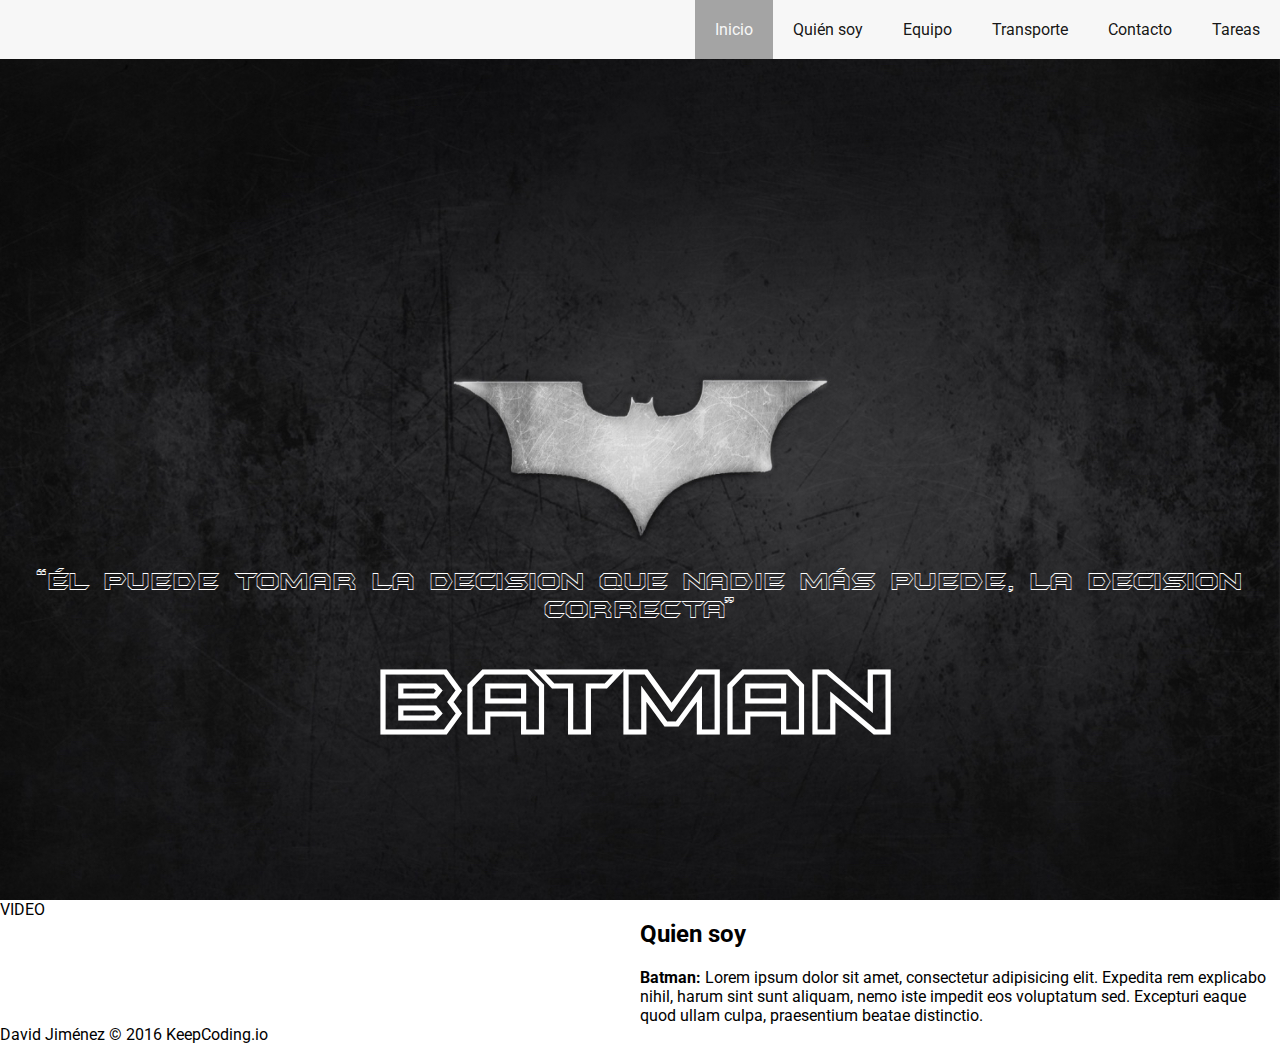
==== index.html @ d3518771 "Termino el posicionamiento de los elementos principales" ====
<!DOCTYPE html>
<html>

<head>
    <title>Batman</title>
    <meta charset="UTF-8">
    <link rel="stylesheet" type="text/css" href="style/style.css">
    <link href="https://fonts.googleapis.com/css?family=Roboto:400,700" rel="stylesheet">
</head>

<body>
    <header class="header">
        <h1 class="title">Batman</h1>
        <!-- <img src="images/batman.jpg" class="title-img"> -->
        <div class="title-img"></div>
        <p class="title-cite">“Él puede tomar la decisión que nadie más puede, la decisión correcta”</p>
    </header>
    <nav class="navbar">
        <ul class="navbar-list">
            <li class="navbar-item active">
                <a href="#" class="navbar-link">Inicio</a>
            </li>
            <li class="navbar-item">
                <a href="#quien-soy" class="navbar-link">Quién soy</a>
            </li>
            <li class="navbar-item">
                <a href="#equipo" class="navbar-link">Equipo</a>
            </li>
            <li class="navbar-item">
                <a href="#transporte" class="navbar-link">Transporte</a>
            </li>
            <li class="navbar-item">
                <a href="contact.html" class="navbar-link">Contacto</a>
            </li>
            <li class="navbar-item">
                <a href="tasks.html" class="navbar-link">Tareas</a>
            </li>
        </ul>
    </nav>
    <main>
        <section id="quien-soy" class="about-me clearfix">
        	<div class="batman-video">
        		VIDEO
        	</div>
        	<div class="batman-info">
				<h2>Quien soy</h2>
				<strong>Batman:</strong>
				<span>Lorem ipsum dolor sit amet, consectetur adipisicing elit. Expedita rem explicabo nihil, harum sint sunt aliquam, nemo iste impedit eos voluptatum sed. Excepturi eaque quod ullam culpa, praesentium beatae distinctio.</span>
        	</div>
        </section>
        <section id="equipo">
            <article></article>
            <article></article>
            <article></article>
        </section>
        <section id="transporte">
            <article></article>
            <article></article>
        </section>
    </main>
    <footer>
        David Jiménez &copy; 2016 KeepCoding.io
    </footer>
</body>

</html>
---- style/style.css ----
body {
	margin: 0px;
	font-family: 'Roboto', sans-serif;
}

@font-face {
	font-family: batman;
	src: url("../fonts/batmfo__.ttf");
}

.navbar {
	width: 100%;
	background-color: #f7f7f7;
	position: fixed;
	top: 0;
}

.navbar > .navbar-list {
	list-style-type: none;
	margin: 0;
	float: right;
	font-size: 0;
}

.navbar > .navbar-list > .navbar-item {
	display: inline-block;
	font-size: 16px;
}

.navbar > .navbar-list > .navbar-item.active > .navbar-link {
	color: #f7f7f7;
	background-color: #a4a4a4;  
}

.navbar > .navbar-list > .navbar-item > .navbar-link {
	display: inline-block;
	text-decoration: none;
	padding: 20px;
	color: rgba(0, 0, 0, 0.92);  
}

.navbar > .navbar-list > .navbar-item > .navbar-link:hover {
	color: #f7f7f7;
	background-color: #a4a4a4;  
}

.header > .title {
    position: absolute;
    top: 65%;
    width: 100%;
    color: white;
    font-family: batman;
    text-align: center;
    font-size: 100px;

}

.header > .title-img {
    width: 100%;
    background-image: url("../images/batman.jpg");
    height: 100vh;
    background-size: 100% 100%;
    background-repeat: no-repeat;
    background-position: center center;
}

.header > .title-cite {    
    position: absolute;
    top: 60%;
    color: white;
    width: 100%;
    text-align: center;
    font-family: batman;
    font-size: 28px;
}

.about-me > .batman-video {
	max-width: 50%;
	float: left;
}

.about-me > .batman-info {
	max-width: 50%;
	float: right;	
}

.clearfix:after {
    content: " ";  Older browser do not support empty content 
    visibility: hidden;
    display: block;
    height: 0;
    clear: both;
}
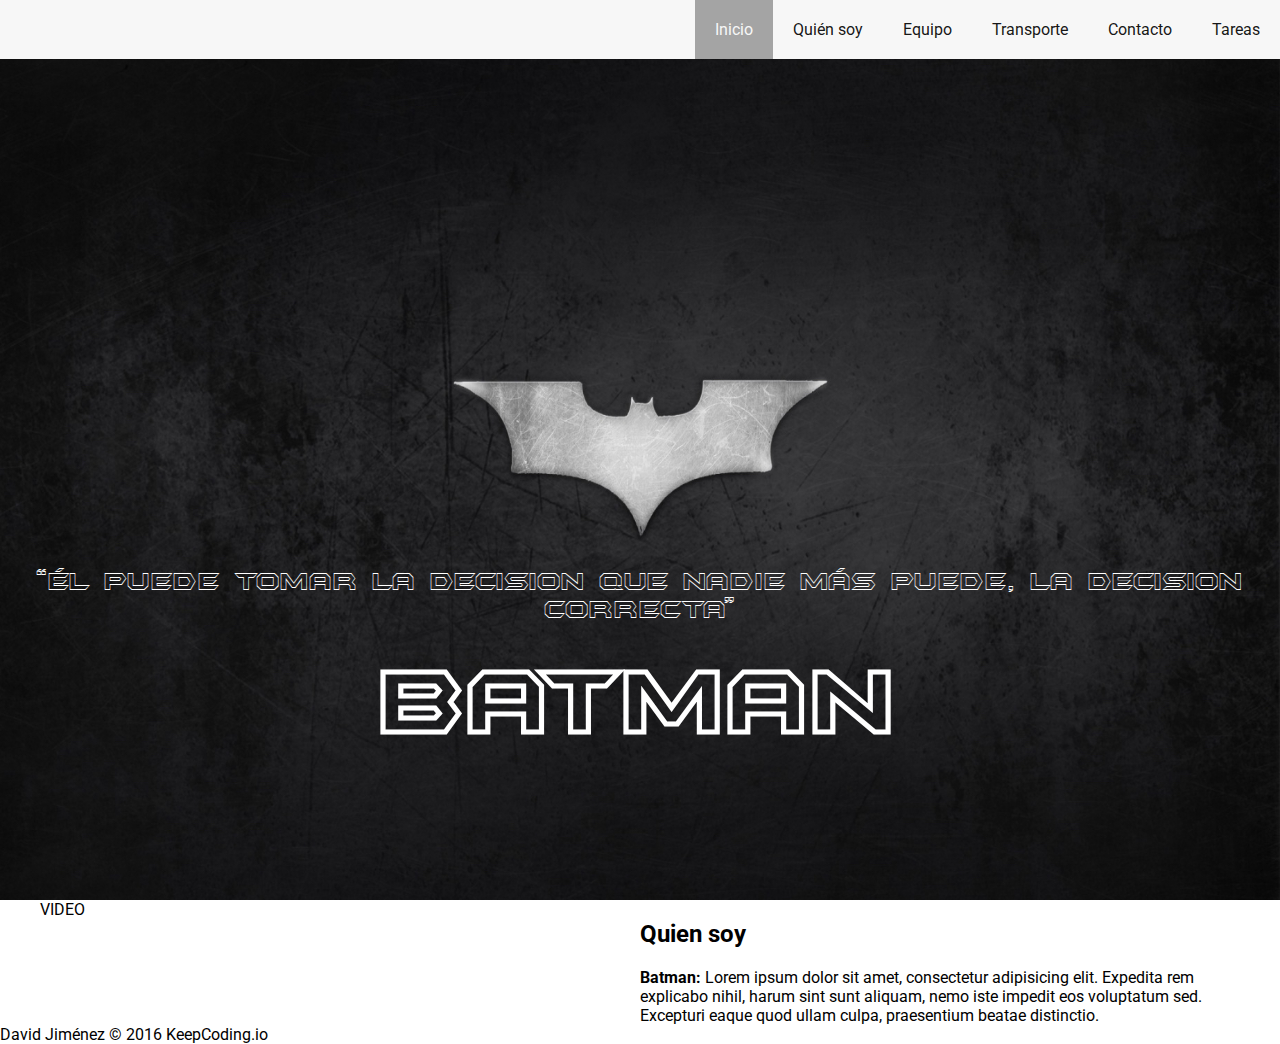
==== commit 444561a8: "clas" ====
--- a/index.html
+++ b/index.html
@@ -5,6 +5,7 @@
     <title>Batman</title>
     <meta charset="UTF-8">
     <link rel="stylesheet" type="text/css" href="style/style.css">
+    <link rel="stylesheet" type="text/css" href="style/grid.css">
     <link href="https://fonts.googleapis.com/css?family=Roboto:400,700" rel="stylesheet">
 </head>
 
@@ -37,7 +38,7 @@
             </li>
         </ul>
     </nav>
-    <main>
+    <main class="container">
         <section id="quien-soy" class="about-me clearfix">
         	<div class="batman-video">
         		VIDEO
--- a/style/grid.css
+++ b/style/grid.css
@@ -0,0 +1,85 @@
+.container {
+	width: 100%;
+	max-width: 1200px;
+	margin: 0 auto;	
+}
+
+/* Grid de 12 columnas (100/12) */
+.row:before, 
+.row:after {
+	content: "";
+	display: table;
+	clear: both;
+}
+
+.col-1 {
+	width: 8.33%;
+	float: left;
+	display: inline-block;
+}
+
+.col-2 {
+	width: 16.67%;
+	float: left;
+	display: inline-block;
+}
+
+.col-3 {
+	width: 25%;
+	float: left;
+	display: inline-block;
+}
+
+.col-4 {
+	width: 33.33%;
+	float: left;
+	display: inline-block;
+}
+
+.col-5 {
+	width: 41.67%;
+	float: left;
+	display: inline-block;
+}
+
+.col-6 {
+	width: 50%;
+	float: left;
+	display: inline-block;
+}
+
+.col-7 {
+	width: 58.33%;
+	float: left;
+	display: inline-block;
+}
+
+.col-8 {
+	width: 66.67%;
+	float: left;
+	display: inline-block;
+}
+
+.col-9 {
+	width: 75%;
+	float: left;
+	display: inline-block;
+}
+
+.col-10 {
+	width: 83.33%;
+	float: left;
+	display: inline-block;
+}
+
+.col-11 {
+	width: 91.67%;
+	float: left;
+	display: inline-block;
+}
+
+.col-12 {
+	width: 100%;
+	float: left;
+	display: inline-block;
+}
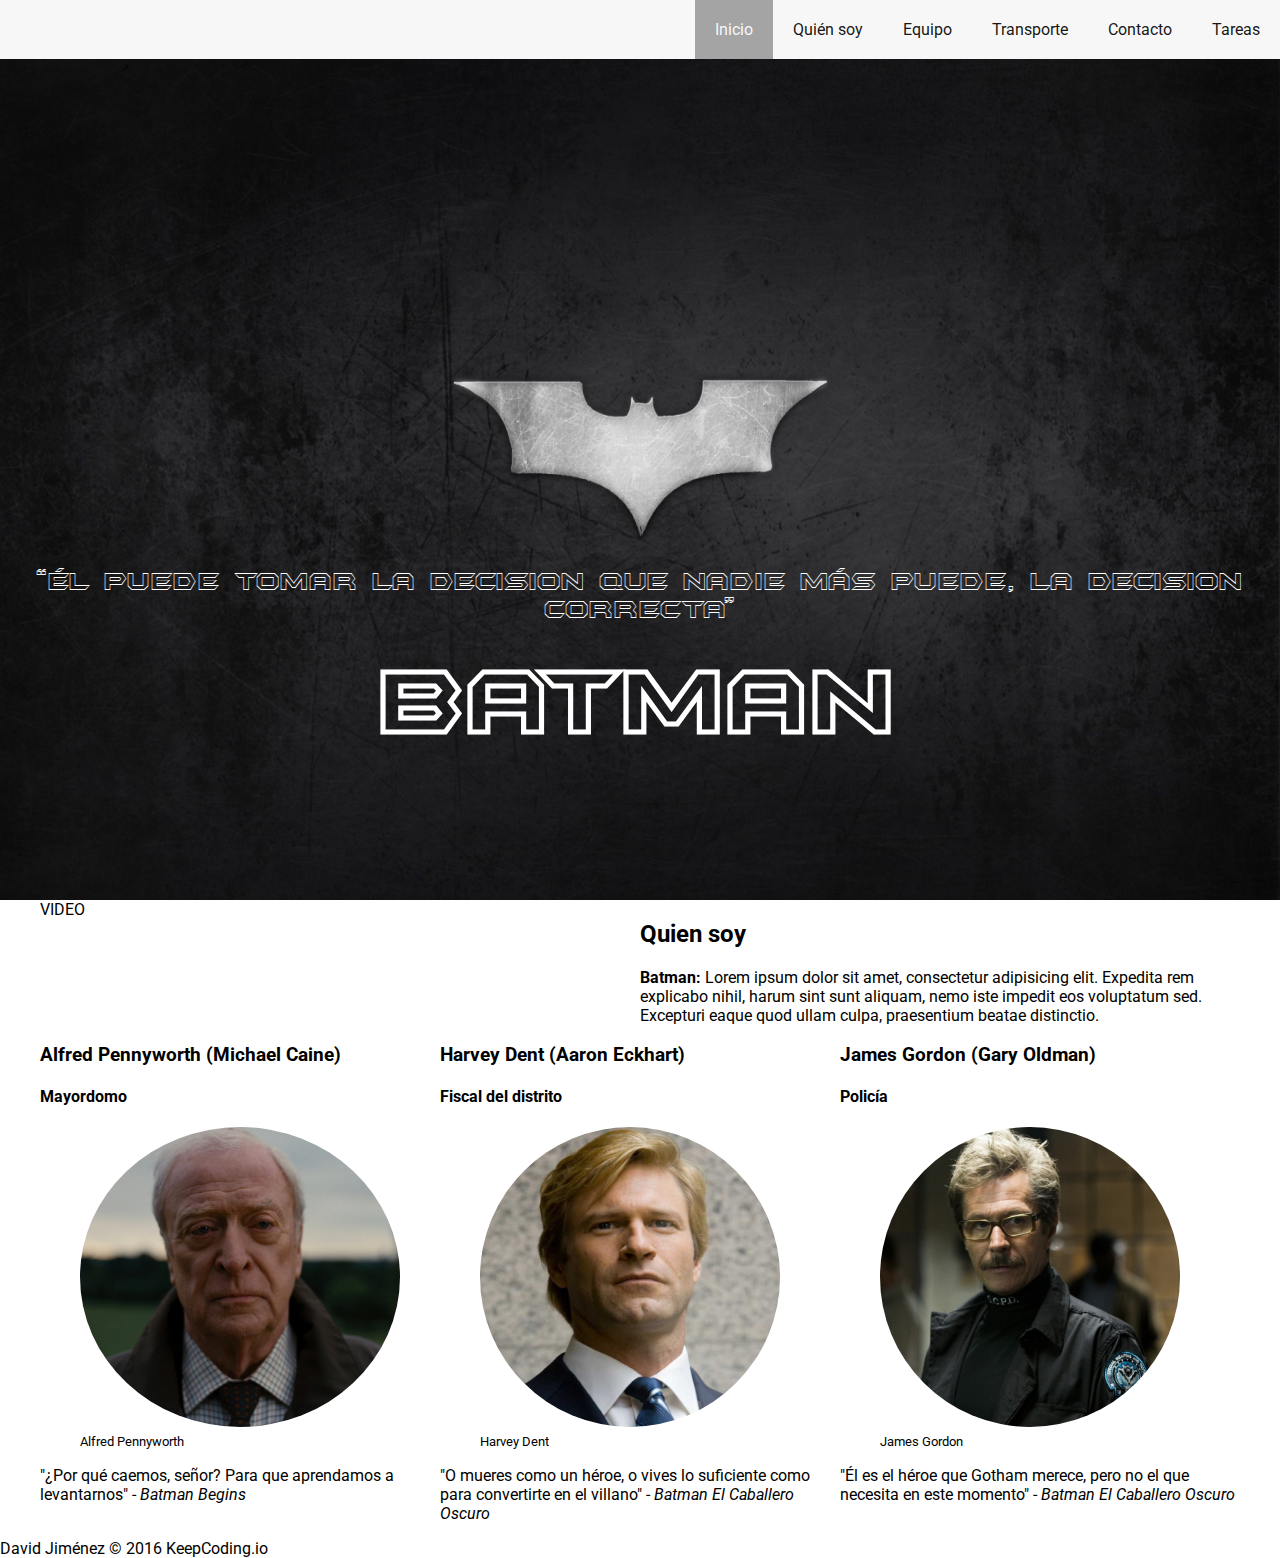
==== commit 5ee691c0: "Añado la seccion team" ====
--- a/index.html
+++ b/index.html
@@ -40,19 +40,80 @@
     </nav>
     <main class="container">
         <section id="quien-soy" class="about-me clearfix">
-        	<div class="batman-video">
-        		VIDEO
-        	</div>
-        	<div class="batman-info">
-				<h2>Quien soy</h2>
-				<strong>Batman:</strong>
-				<span>Lorem ipsum dolor sit amet, consectetur adipisicing elit. Expedita rem explicabo nihil, harum sint sunt aliquam, nemo iste impedit eos voluptatum sed. Excepturi eaque quod ullam culpa, praesentium beatae distinctio.</span>
-        	</div>
+            <div class="batman-video">
+                VIDEO
+            </div>
+            <div class="batman-info">
+                <h2>Quien soy</h2>
+                <strong>Batman:</strong>
+                <span>Lorem ipsum dolor sit amet, consectetur adipisicing elit. Expedita rem explicabo nihil, harum sint sunt aliquam, nemo iste impedit eos voluptatum sed. Excepturi eaque quod ullam culpa, praesentium beatae distinctio.</span>
+            </div>
         </section>
-        <section id="equipo">
-            <article></article>
-            <article></article>
-            <article></article>
+        <section id="equipo" class="team">
+            <div class="row">
+                <div class="col-4">
+                    <article>
+                        <header>
+                            <h3>Alfred Pennyworth
+                                    (<span class="real-name">Michael Caine</span>)
+                                </h3>
+                            <h4 class="position">Mayordomo</h4>
+                        </header>
+                        <figure class="team-member-photo">
+                            <img src="images/alfred.jpg" alt="Foto de Alfred">
+                            <figcaption class="photo-name">
+                                <small>Alfred Pennyworth</small>
+                            </figcaption>
+                        </figure>
+                        <p class="bio">
+                            "¿Por qué caemos, señor? Para que aprendamos a levantarnos" -
+                            <cite>Batman Begins</cite>
+                        </p>
+                    </article>
+                </div>
+                <div class="col-4">
+                    <article>
+                        <header>
+                            <h3>
+                                    Harvey Dent
+                                    (<span class="real-name">Aaron Eckhart</span>)
+                                </h3>
+                            <h4 class="position">Fiscal del distrito</h4>
+                        </header>
+                        <figure class="team-member-photo">
+                            <img src="images/harvey.jpg" alt="Foto de Harvey">
+                            <figcaption class="photo-name">
+                                <small>Harvey Dent</small>
+                            </figcaption>
+                        </figure>
+                        <p class="bio">
+                            "O mueres como un héroe, o vives lo suficiente como para convertirte en el villano" -
+                            <cite>Batman El Caballero Oscuro</cite>
+                        </p>
+                    </article>
+                </div>
+                <div class="col-4">
+                    <article>
+                        <header>
+                            <h3>
+                                    James Gordon
+                                    (<span class="real-name">Gary Oldman</span>)
+                                </h3>
+                            <h4 class="position">Policía</h4>
+                        </header>
+                        <figure class="team-member-photo">
+                            <img src="images/gordon.jpg" alt="Foto de Alfred">
+                            <figcaption class="photo-name">
+                                <small>James Gordon</small>
+                            </figcaption>
+                        </figure>
+                        <p class="bio">
+                            "Él es el héroe que Gotham merece, pero no el que necesita en este momento" -
+                            <cite>Batman El Caballero Oscuro</cite>
+                        </p>
+                    </article>
+                </div>
+            </div>
         </section>
         <section id="transporte">
             <article></article>
--- a/style/style.css
+++ b/style/style.css
@@ -84,6 +84,13 @@
 	float: right;	
 }
 
+
+.team-member-photo img {
+    height: 300px;
+    max-width: 100%;
+    border-radius: 50%;
+}
+
 .clearfix:after {
     content: " ";  Older browser do not support empty content 
     visibility: hidden;
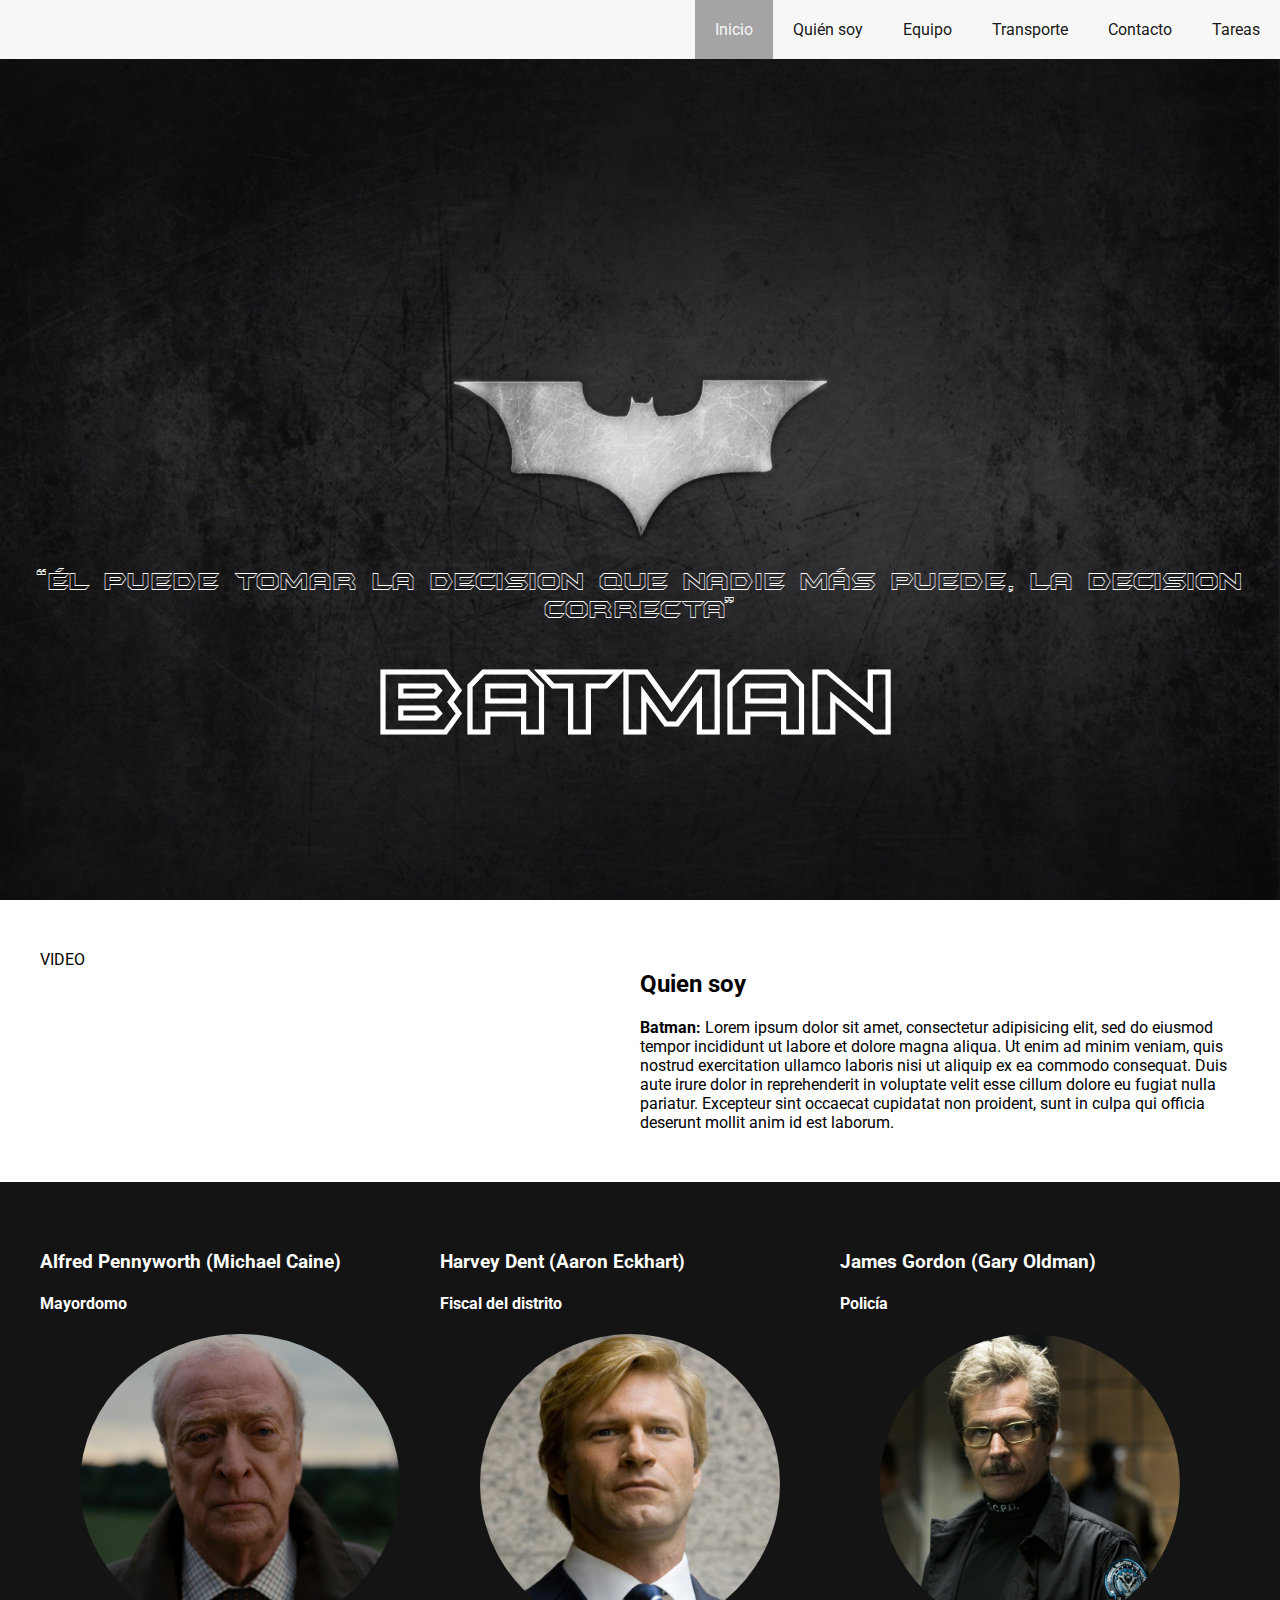
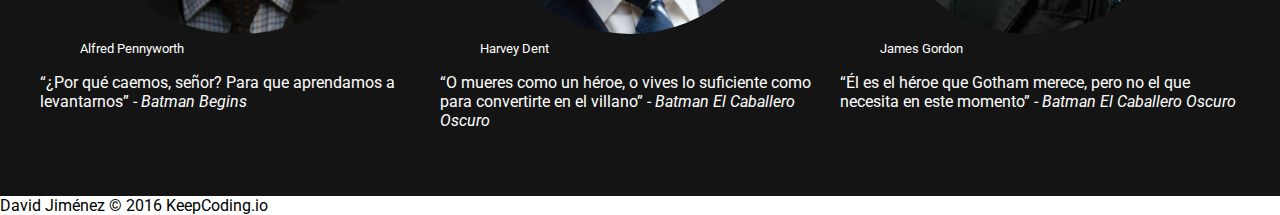
==== commit 8e9c2313: "Termino la sesion 1 del día 2" ====
--- a/index.html
+++ b/index.html
@@ -39,24 +39,29 @@
         </ul>
     </nav>
     <main class="container">
-        <section id="quien-soy" class="about-me clearfix">
+        <section id="quien-soy" class="about-me clearfix section-content">
             <div class="batman-video">
                 VIDEO
             </div>
             <div class="batman-info">
                 <h2>Quien soy</h2>
                 <strong>Batman:</strong>
-                <span>Lorem ipsum dolor sit amet, consectetur adipisicing elit. Expedita rem explicabo nihil, harum sint sunt aliquam, nemo iste impedit eos voluptatum sed. Excepturi eaque quod ullam culpa, praesentium beatae distinctio.</span>
+                <span>Lorem ipsum dolor sit amet, consectetur adipisicing elit, sed do eiusmod
+					tempor incididunt ut labore et dolore magna aliqua. Ut enim ad minim veniam,
+					quis nostrud exercitation ullamco laboris nisi ut aliquip ex ea commodo
+					consequat. Duis aute irure dolor in reprehenderit in voluptate velit esse
+					cillum dolore eu fugiat nulla pariatur. Excepteur sint occaecat cupidatat non
+					proident, sunt in culpa qui officia deserunt mollit anim id est laborum.</span>
             </div>
         </section>
-        <section id="equipo" class="team">
-            <div class="row">
+        <section id="equipo" class="team section-content-reverse">
+            <div class="row section-content container">
                 <div class="col-4">
                     <article>
                         <header>
                             <h3>Alfred Pennyworth
-                                    (<span class="real-name">Michael Caine</span>)
-                                </h3>
+									(<span class="real-name">Michael Caine</span>)
+								</h3>
                             <h4 class="position">Mayordomo</h4>
                         </header>
                         <figure class="team-member-photo">
@@ -66,7 +71,7 @@
                             </figcaption>
                         </figure>
                         <p class="bio">
-                            "¿Por qué caemos, señor? Para que aprendamos a levantarnos" -
+                            “¿Por qué caemos, señor? Para que aprendamos a levantarnos” -
                             <cite>Batman Begins</cite>
                         </p>
                     </article>
@@ -75,9 +80,9 @@
                     <article>
                         <header>
                             <h3>
-                                    Harvey Dent
-                                    (<span class="real-name">Aaron Eckhart</span>)
-                                </h3>
+									Harvey Dent
+									(<span class="real-name">Aaron Eckhart</span>)
+								</h3>
                             <h4 class="position">Fiscal del distrito</h4>
                         </header>
                         <figure class="team-member-photo">
@@ -87,7 +92,7 @@
                             </figcaption>
                         </figure>
                         <p class="bio">
-                            "O mueres como un héroe, o vives lo suficiente como para convertirte en el villano" -
+                            “O mueres como un héroe, o vives lo suficiente como para convertirte en el villano” -
                             <cite>Batman El Caballero Oscuro</cite>
                         </p>
                     </article>
@@ -96,9 +101,9 @@
                     <article>
                         <header>
                             <h3>
-                                    James Gordon
-                                    (<span class="real-name">Gary Oldman</span>)
-                                </h3>
+									James Gordon
+									(<span class="real-name">Gary Oldman</span>)
+								</h3>
                             <h4 class="position">Policía</h4>
                         </header>
                         <figure class="team-member-photo">
@@ -108,7 +113,7 @@
                             </figcaption>
                         </figure>
                         <p class="bio">
-                            "Él es el héroe que Gotham merece, pero no el que necesita en este momento" -
+                            “Él es el héroe que Gotham merece, pero no el que necesita en este momento” -
                             <cite>Batman El Caballero Oscuro</cite>
                         </p>
                     </article>
@@ -116,8 +121,10 @@
             </div>
         </section>
         <section id="transporte">
-            <article></article>
-            <article></article>
+            <article>
+            </article>
+            <article>
+            </article>
         </section>
     </main>
     <footer>
--- a/style/style.css
+++ b/style/style.css
@@ -1,3 +1,9 @@
+* {
+	box-sizing: border-box;
+	-webkit-box-sizing: border-box;
+	-moz-box-sizing: border-box;
+}
+
 body {
 	margin: 0px;
 	font-family: 'Roboto', sans-serif;
@@ -84,11 +90,22 @@
 	float: right;	
 }
 
-
 .team-member-photo img {
     height: 300px;
     max-width: 100%;
     border-radius: 50%;
+}
+
+.section-content {
+	padding-top: 50px;
+	padding-bottom: 50px;
+}
+
+.section-content-reverse {
+	background-color: rgba(0, 0, 0, 0.92);
+	color: white;
+	margin-left: calc(-50vw + 50%);
+	margin-right: calc(-50vw + 50%);
 }
 
 .clearfix:after {
--- a/style/grid.css
+++ b/style/grid.css
@@ -4,6 +4,7 @@
 	margin: 0 auto;	
 }
 
+/*  Es conveniente separar css de estilo de css de layout */
 /* Grid de 12 columnas (100/12) */
 .row:before, 
 .row:after {
@@ -13,73 +14,73 @@
 }
 
 .col-1 {
-	width: 8.33%;
+	width: calc(100% / 12);
 	float: left;
 	display: inline-block;
 }
 
 .col-2 {
-	width: 16.67%;
+	width: calc(calc(100% / 12) * 2);
 	float: left;
 	display: inline-block;
 }
 
 .col-3 {
-	width: 25%;
+	width: calc(calc(100% / 12) * 3);
 	float: left;
 	display: inline-block;
 }
 
 .col-4 {
-	width: 33.33%;
+	width: calc(calc(100% / 12) * 4);
 	float: left;
 	display: inline-block;
 }
 
 .col-5 {
-	width: 41.67%;
+	width: calc(calc(100% / 12) * 5);
 	float: left;
 	display: inline-block;
 }
 
 .col-6 {
-	width: 50%;
+	width: calc(calc(100% / 12) * 6);
 	float: left;
 	display: inline-block;
 }
 
 .col-7 {
-	width: 58.33%;
+	width: calc(calc(100% / 12) * 7);
 	float: left;
 	display: inline-block;
 }
 
 .col-8 {
-	width: 66.67%;
+	width: calc(calc(100% / 12) * 8);
 	float: left;
 	display: inline-block;
 }
 
 .col-9 {
-	width: 75%;
+	width: calc(calc(100% / 12) * 9);
 	float: left;
 	display: inline-block;
 }
 
 .col-10 {
-	width: 83.33%;
+	width: calc(calc(100% / 12) * 10);
 	float: left;
 	display: inline-block;
 }
 
 .col-11 {
-	width: 91.67%;
+	width: calc(calc(100% / 12) * 11);
 	float: left;
 	display: inline-block;
 }
 
 .col-12 {
-	width: 100%;
+	width: calc(calc(100% / 12) * 12);
 	float: left;
 	display: inline-block;
 }
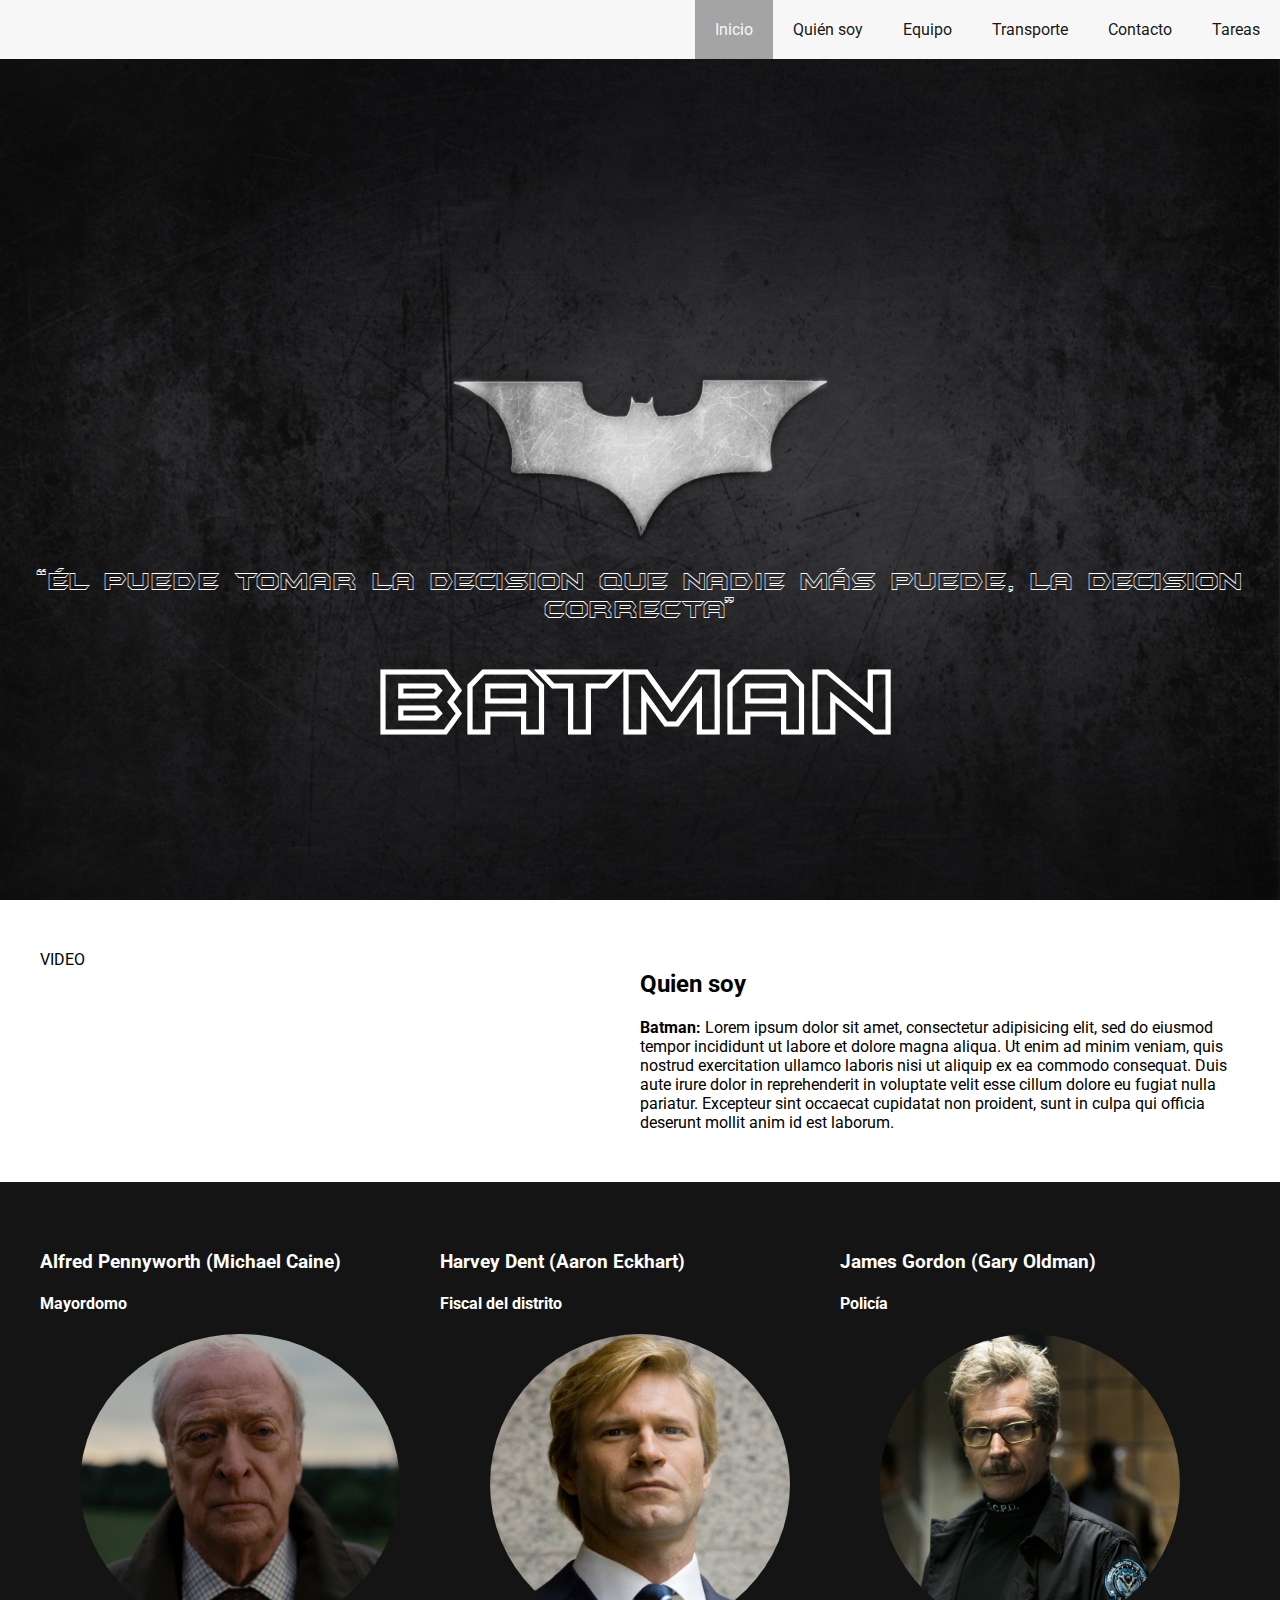
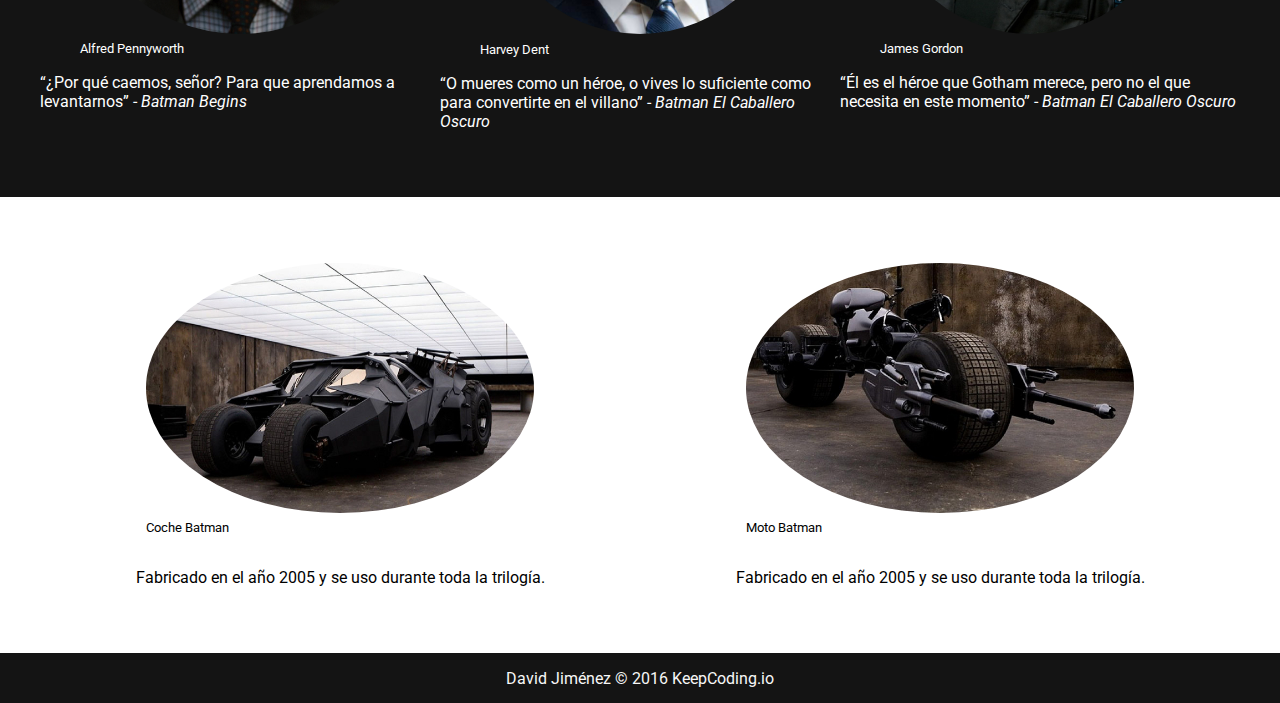
==== commit fe4b2ce5: "Termino animacion de Harvey Dent" ====
--- a/index.html
+++ b/index.html
@@ -47,11 +47,11 @@
                 <h2>Quien soy</h2>
                 <strong>Batman:</strong>
                 <span>Lorem ipsum dolor sit amet, consectetur adipisicing elit, sed do eiusmod
-					tempor incididunt ut labore et dolore magna aliqua. Ut enim ad minim veniam,
-					quis nostrud exercitation ullamco laboris nisi ut aliquip ex ea commodo
-					consequat. Duis aute irure dolor in reprehenderit in voluptate velit esse
-					cillum dolore eu fugiat nulla pariatur. Excepteur sint occaecat cupidatat non
-					proident, sunt in culpa qui officia deserunt mollit anim id est laborum.</span>
+                    tempor incididunt ut labore et dolore magna aliqua. Ut enim ad minim veniam,
+                    quis nostrud exercitation ullamco laboris nisi ut aliquip ex ea commodo
+                    consequat. Duis aute irure dolor in reprehenderit in voluptate velit esse
+                    cillum dolore eu fugiat nulla pariatur. Excepteur sint occaecat cupidatat non
+                    proident, sunt in culpa qui officia deserunt mollit anim id est laborum.</span>
             </div>
         </section>
         <section id="equipo" class="team section-content-reverse">
@@ -60,8 +60,8 @@
                     <article>
                         <header>
                             <h3>Alfred Pennyworth
-									(<span class="real-name">Michael Caine</span>)
-								</h3>
+                                    (<span class="real-name">Michael Caine</span>)
+                                </h3>
                             <h4 class="position">Mayordomo</h4>
                         </header>
                         <figure class="team-member-photo">
@@ -80,13 +80,20 @@
                     <article>
                         <header>
                             <h3>
-									Harvey Dent
-									(<span class="real-name">Aaron Eckhart</span>)
-								</h3>
+                                    Harvey Dent
+                                    (<span class="real-name">Aaron Eckhart</span>)
+                                </h3>
                             <h4 class="position">Fiscal del distrito</h4>
                         </header>
                         <figure class="team-member-photo">
-                            <img src="images/harvey.jpg" alt="Foto de Harvey">
+                            <div class="flip">
+                                <div class="front">
+                                    <img src="images/harvey.jpg" alt="Foto de Harvey">
+                                </div>
+                                <div class="back">
+                                    <img src="images/harvey-two-face.jpg" alt="Foto de Harvey    ">
+                                </div>
+                            </div>
                             <figcaption class="photo-name">
                                 <small>Harvey Dent</small>
                             </figcaption>
@@ -101,9 +108,9 @@
                     <article>
                         <header>
                             <h3>
-									James Gordon
-									(<span class="real-name">Gary Oldman</span>)
-								</h3>
+                                    James Gordon
+                                    (<span class="real-name">Gary Oldman</span>)
+                                </h3>
                             <h4 class="position">Policía</h4>
                         </header>
                         <figure class="team-member-photo">
@@ -120,14 +127,32 @@
                 </div>
             </div>
         </section>
-        <section id="transporte">
-            <article>
-            </article>
-            <article>
-            </article>
+        <section id="transporte" class="transport section-content">
+            <div class="row-flex">
+                <article class="transport-item">
+                    <figure>
+                        <img class="transport-img" src="images/car.jpg" alt="Coche Batman"></img>
+                        <figcaption>
+                            <small>Coche Batman</small>
+                        </figcaption>
+                    </figure>
+                    <p class="transport-info">Fabricado en el año
+                        <time datetime="2005">2005</time> y se uso durante toda la trilogía.</p>
+                </article>
+                <article class="transport-item">
+                    <figure>
+                        <img class="transport-img" src="images/moto.jpg" alt="Moto Batman"></img>
+                        <figcaption>
+                            <small>Moto Batman</small>
+                        </figcaption>
+                    </figure>
+                    <p class="transport-info">Fabricado en el año
+                        <time datetime="2005">2005</time> y se uso durante toda la trilogía.</p>
+                </article>
+            </div>
         </section>
     </main>
-    <footer>
+    <footer class="footer">
         David Jiménez &copy; 2016 KeepCoding.io
     </footer>
 </body>
--- a/style/style.css
+++ b/style/style.css
@@ -42,7 +42,8 @@
 	display: inline-block;
 	text-decoration: none;
 	padding: 20px;
-	color: rgba(0, 0, 0, 0.92);  
+	color: rgba(0, 0, 0, 0.92);
+	transition: all 0.5s;
 }
 
 .navbar > .navbar-list > .navbar-item > .navbar-link:hover {
@@ -68,8 +69,12 @@
     background-size: 100% 100%;
     background-repeat: no-repeat;
     background-position: center center;
+    transition: background-size 1s;
 }
 
+.header > .title-img:hover { 
+	background-size: 115% 115%;
+}
 .header > .title-cite {    
     position: absolute;
     top: 60%;
@@ -108,6 +113,64 @@
 	margin-right: calc(-50vw + 50%);
 }
 
+.row-flex {
+	display: flex;
+	flex-flow: row wrap;
+}
+
+.transport-img {
+	max-width: 100%;
+	height: 250px;
+	border-radius: 50%;
+}
+
+.transport-item {
+	display: flex;
+	flex-direction: column;
+	align-items: center;
+	justify-content: center;
+	flex: 1;
+
+}
+
+.footer {
+	width: 100%;
+	background-color: rgba(0, 0, 0, 0.92);
+	height: 50px;
+	color: #f7f7f7;
+	display: flex;
+	flex-flow: row wrap;
+	align-items: center;
+	justify-content: center;
+}
+
+.flip {
+	height: 305px;
+	position: relative;
+	text-align: center;
+	transform-style: preserve-3d;
+}
+
+.front, .back {
+	position: absolute;
+	width: 100%;
+	height: 100%;
+	backface-visibility: hidden;
+	transition: transform 1s;
+} 
+
+.back {
+	transform: rotateY(-180deg);
+}
+
+.flip:hover .front {
+	transform: rotateY(-180deg);
+}
+
+.flip:hover .back {
+	transform: rotateY(0);
+}
+
 .clearfix:after {
     content: " ";  Older browser do not support empty content 
     visibility: hidden;
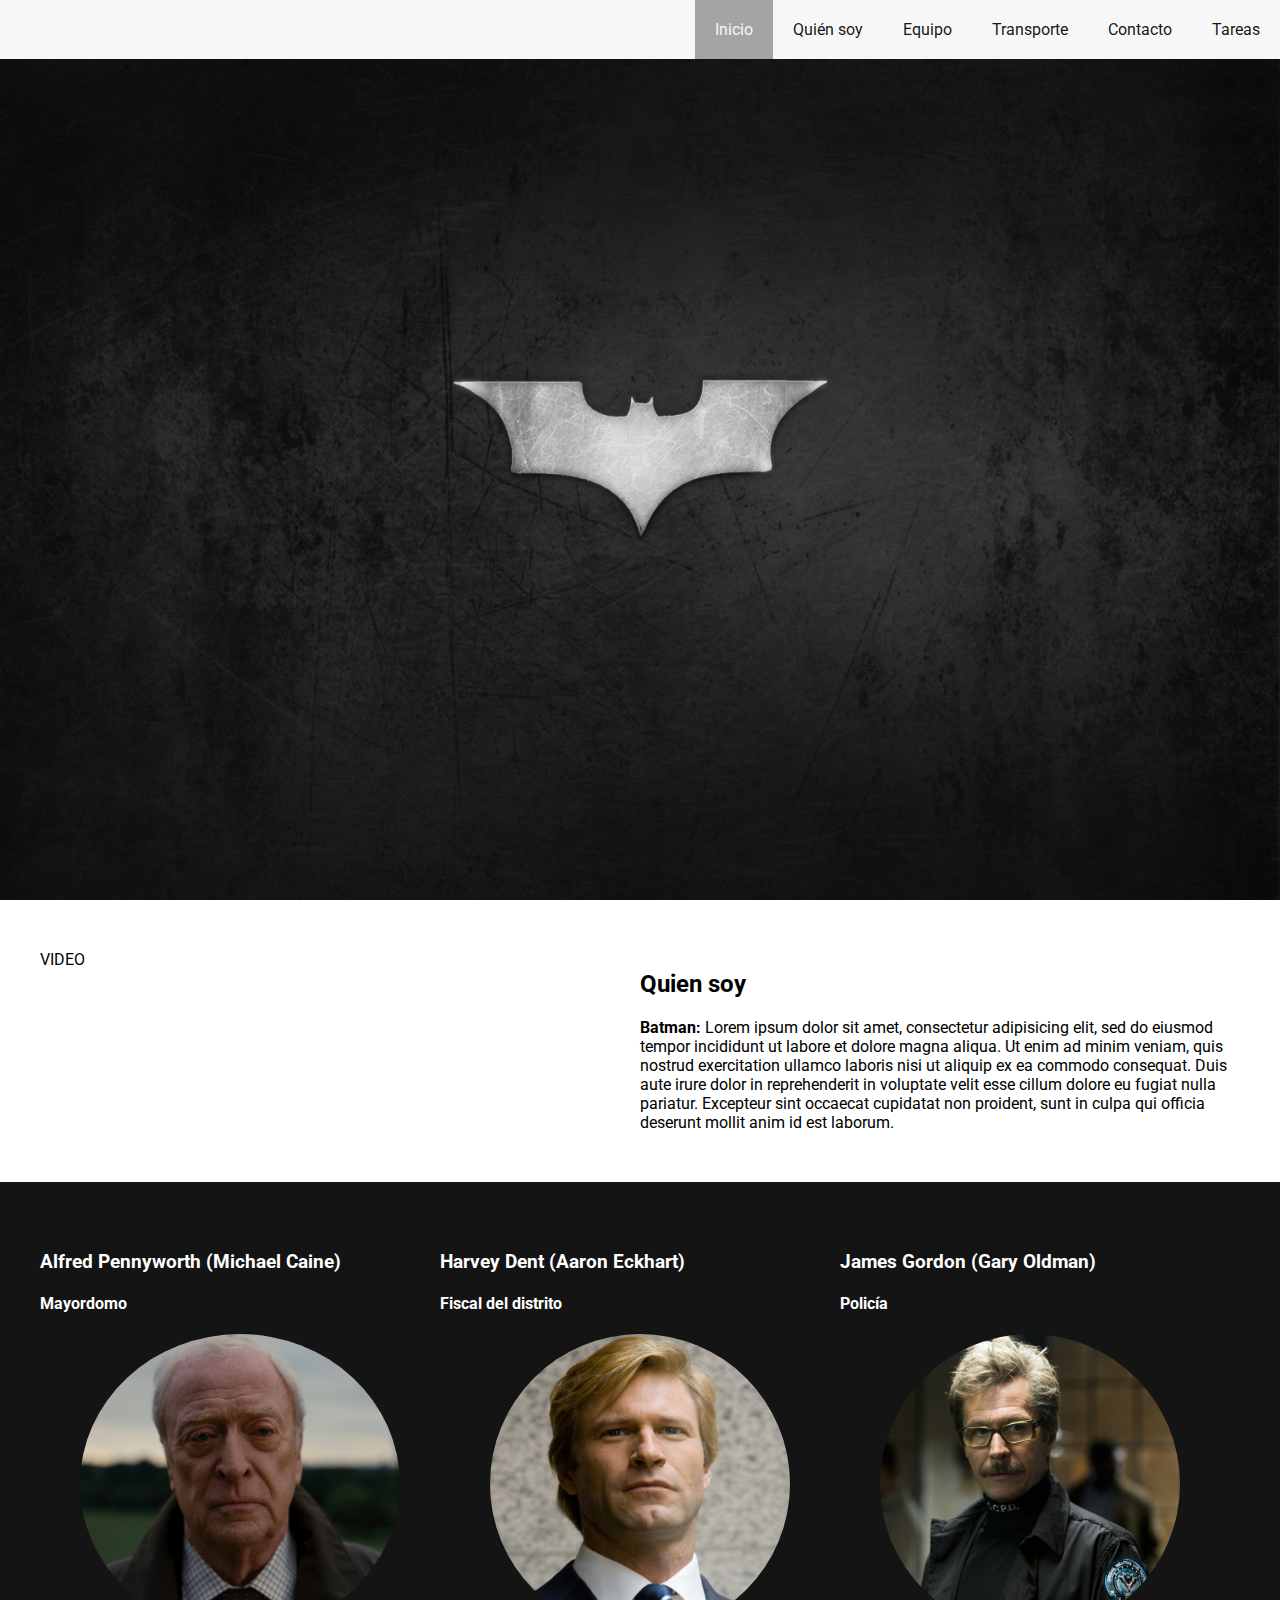
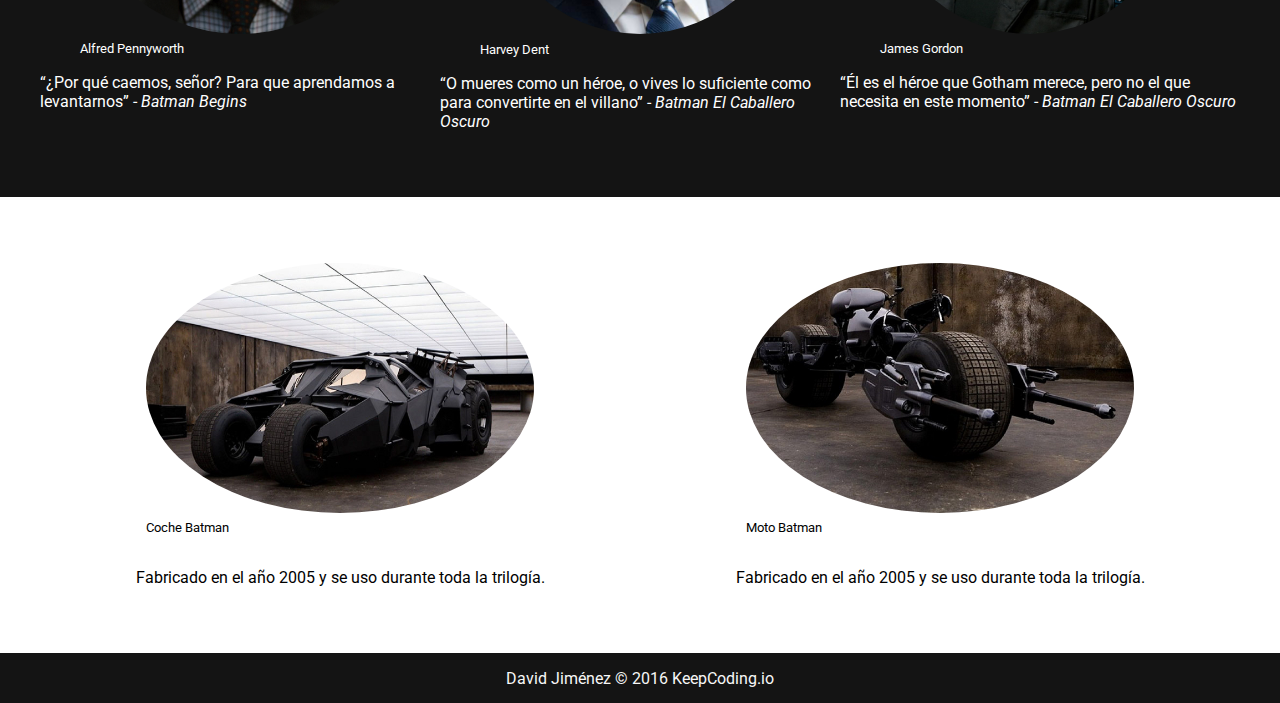
==== commit d887ae3a: "Finalizo el smooth scroll" ====
--- a/index.html
+++ b/index.html
@@ -13,7 +13,7 @@
     <header class="header">
         <h1 class="title">Batman</h1>
         <!-- <img src="images/batman.jpg" class="title-img"> -->
-        <div class="title-img"></div>
+        <div id="title-img-animation" class="title-img"></div>
         <p class="title-cite">“Él puede tomar la decisión que nadie más puede, la decisión correcta”</p>
     </header>
     <nav class="navbar">
@@ -156,5 +156,7 @@
         David Jiménez &copy; 2016 KeepCoding.io
     </footer>
 </body>
+<script src="js/animationImgTitle.js"></script>
+<script src="js/menu.js"></script>
 
 </html>
--- a/style/style.css
+++ b/style/style.css
@@ -19,6 +19,7 @@
 	background-color: #f7f7f7;
 	position: fixed;
 	top: 0;
+	z-index: 1000;
 }
 
 .navbar > .navbar-list {
@@ -59,7 +60,9 @@
     font-family: batman;
     text-align: center;
     font-size: 100px;
-
+    visibility: hidden;
+	animation: titleAnimation 2s forwards;
+	animation-delay: 1s;
 }
 
 .header > .title-img {
@@ -69,7 +72,7 @@
     background-size: 100% 100%;
     background-repeat: no-repeat;
     background-position: center center;
-    transition: background-size 1s;
+    transition: all 0.5s;
 }
 
 .header > .title-img:hover { 
@@ -83,6 +86,9 @@
     text-align: center;
     font-family: batman;
     font-size: 28px;
+    opacity: 0;
+    animation: subtitleAnimation 3s forwards;
+    animation-delay: 8s;
 }
 
 .about-me > .batman-video {
@@ -171,6 +177,33 @@
 	transform: rotateY(0);
 }
 
+@keyframes titleAnimation {
+    0% {
+        font-size: 200px;
+    }
+    50% {
+        font-size: 180px;
+    }
+    100% {
+        font-size: 100px;
+        visibility: visible;
+    }
+
+}
+
+@keyframes subtitleAnimation {
+    0% {
+        opacity: 0;
+    }
+    50% {
+        opacity: 0.6;
+    }
+    100% {
+        opacity: 1;
+    }
+
+}
+
 .clearfix:after {
     content: " ";  Older browser do not support empty content 
     visibility: hidden;
@@ -178,3 +211,7 @@
     height: 0;
     clear: both;
 }
+
+::-webkit-scrollbar {
+  display: none;
+}
--- a/style/grid.css
+++ b/style/grid.css
@@ -2,6 +2,7 @@
 	width: 100%;
 	max-width: 1200px;
 	margin: 0 auto;	
+	display: block;
 }
 
 /*  Es conveniente separar css de estilo de css de layout */
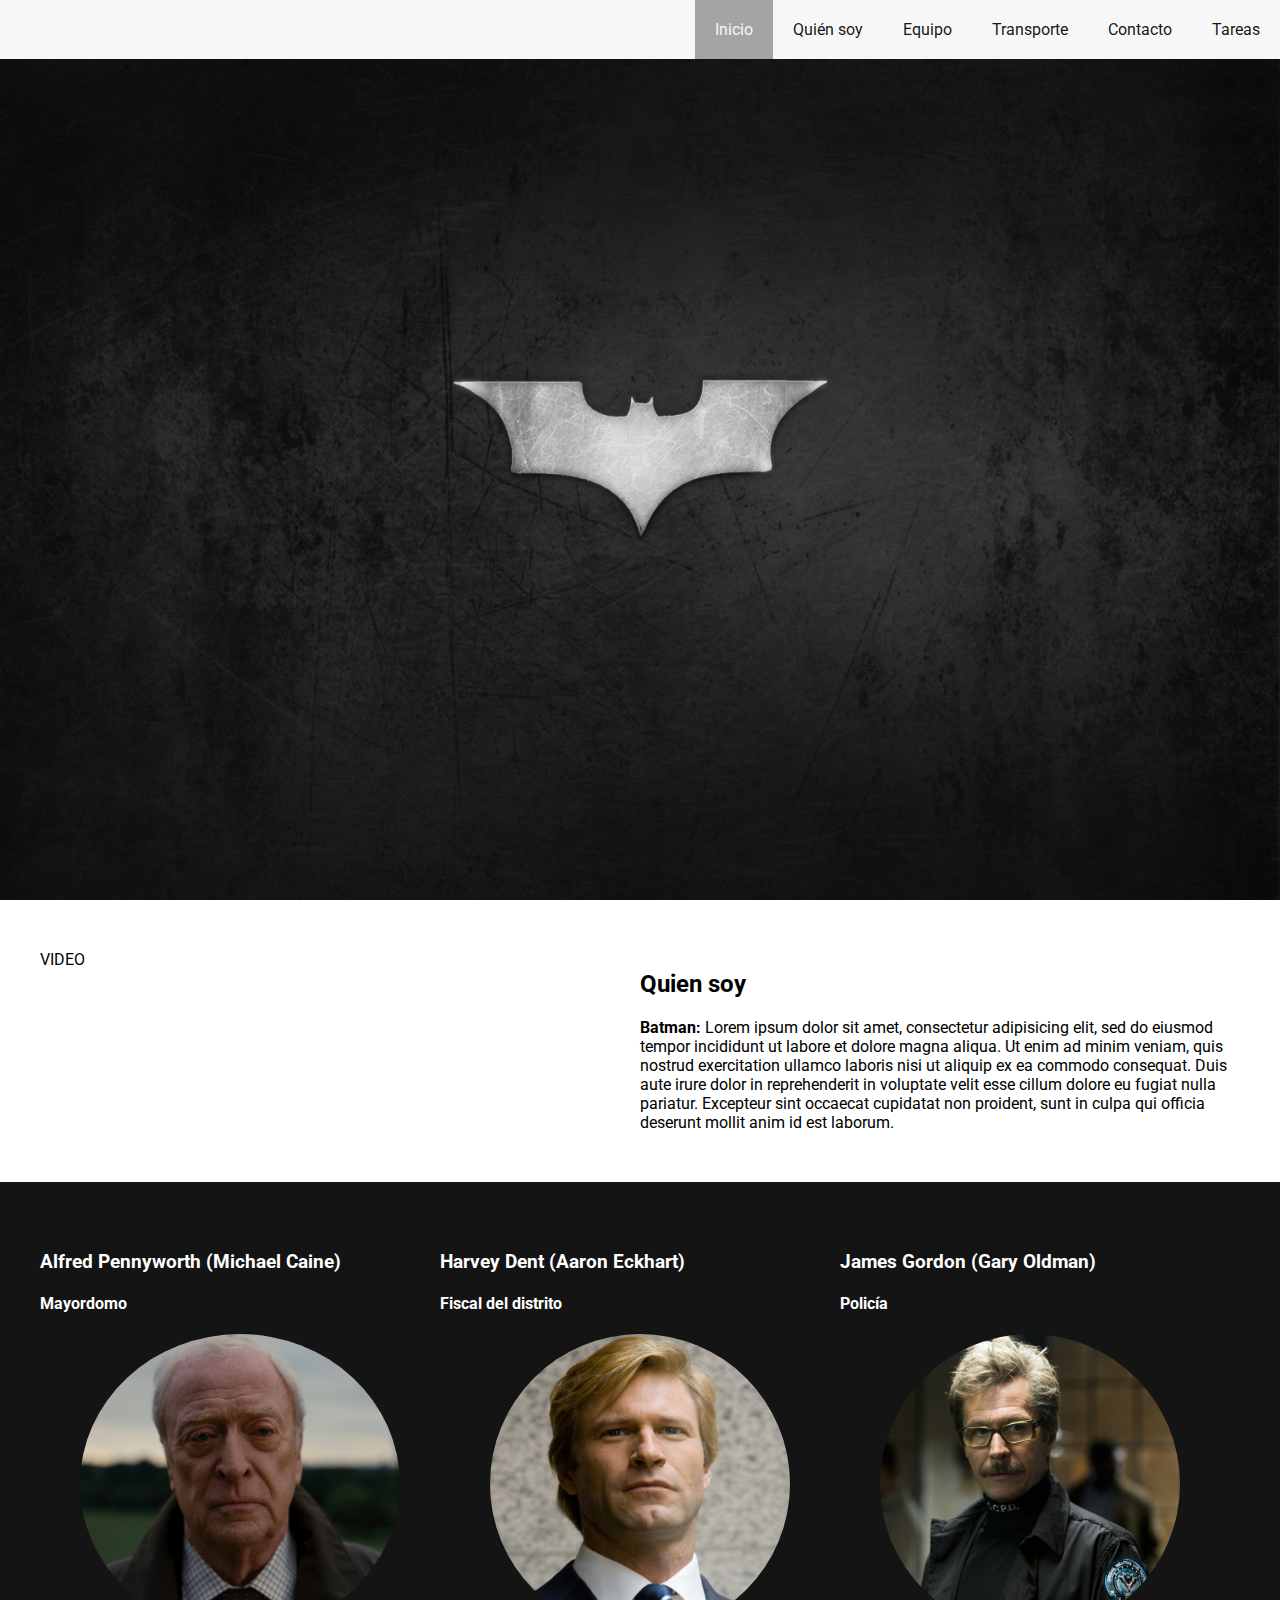
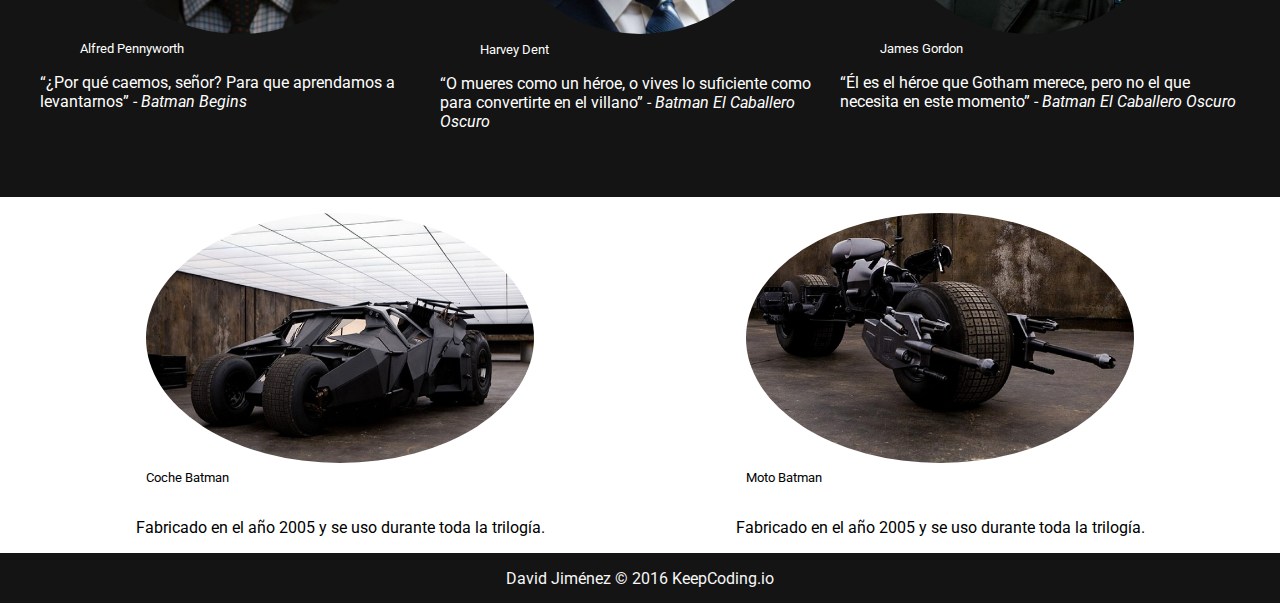
==== commit 9d3f9800: "Añado mapa de google y geolocalizacion" ====
--- a/index.html
+++ b/index.html
@@ -4,8 +4,8 @@
 <head>
     <title>Batman</title>
     <meta charset="UTF-8">
+    <link rel="stylesheet" type="text/css" href="style/grid.css">
     <link rel="stylesheet" type="text/css" href="style/style.css">
-    <link rel="stylesheet" type="text/css" href="style/grid.css">
     <link href="https://fonts.googleapis.com/css?family=Roboto:400,700" rel="stylesheet">
 </head>
 
--- a/style/style.css
+++ b/style/style.css
@@ -1,55 +1,60 @@
 * {
-	box-sizing: border-box;
-	-webkit-box-sizing: border-box;
-	-moz-box-sizing: border-box;
+    box-sizing: border-box;
+    -webkit-box-sizing: border-box;
+    -moz-box-sizing: border-box;
+}
+
+html {
+	height: 100%;
 }
 
 body {
-	margin: 0px;
-	font-family: 'Roboto', sans-serif;
+    margin: 0px;
+    font-family: 'Roboto', sans-serif;
+    height: 100%;
 }
 
 @font-face {
-	font-family: batman;
-	src: url("../fonts/batmfo__.ttf");
+    font-family: batman;
+    src: url("../fonts/batmfo__.ttf");
 }
 
 .navbar {
-	width: 100%;
-	background-color: #f7f7f7;
-	position: fixed;
-	top: 0;
-	z-index: 1000;
+    width: 100%;
+    background-color: #f7f7f7;
+    position: fixed;
+    top: 0;
+    z-index: 1000;
 }
 
 .navbar > .navbar-list {
-	list-style-type: none;
-	margin: 0;
-	float: right;
-	font-size: 0;
+    list-style-type: none;
+    margin: 0;
+    float: right;
+    font-size: 0;
 }
 
 .navbar > .navbar-list > .navbar-item {
-	display: inline-block;
-	font-size: 16px;
+    display: inline-block;
+    font-size: 16px;
 }
 
 .navbar > .navbar-list > .navbar-item.active > .navbar-link {
-	color: #f7f7f7;
-	background-color: #a4a4a4;  
+    color: #f7f7f7;
+    background-color: #a4a4a4;
 }
 
 .navbar > .navbar-list > .navbar-item > .navbar-link {
-	display: inline-block;
-	text-decoration: none;
-	padding: 20px;
-	color: rgba(0, 0, 0, 0.92);
-	transition: all 0.5s;
+    display: inline-block;
+    text-decoration: none;
+    padding: 20px;
+    color: rgba(0, 0, 0, 0.92);
+    transition: all 0.5s;
 }
 
 .navbar > .navbar-list > .navbar-item > .navbar-link:hover {
-	color: #f7f7f7;
-	background-color: #a4a4a4;  
+    color: #f7f7f7;
+    background-color: #a4a4a4;
 }
 
 .header > .title {
@@ -61,8 +66,8 @@
     text-align: center;
     font-size: 100px;
     visibility: hidden;
-	animation: titleAnimation 2s forwards;
-	animation-delay: 1s;
+    animation: titleAnimation 2s forwards;
+    animation-delay: 1s;
 }
 
 .header > .title-img {
@@ -75,10 +80,11 @@
     transition: all 0.5s;
 }
 
-.header > .title-img:hover { 
-	background-size: 115% 115%;
-}
-.header > .title-cite {    
+.header > .title-img:hover {
+    background-size: 115% 115%;
+}
+
+.header > .title-cite {
     position: absolute;
     top: 60%;
     color: white;
@@ -91,14 +97,19 @@
     animation-delay: 8s;
 }
 
+.container {
+	min-height: 100%;
+	margin-bottom: -50px;
+}
+
 .about-me > .batman-video {
-	max-width: 50%;
-	float: left;
+    max-width: 50%;
+    float: left;
 }
 
 .about-me > .batman-info {
-	max-width: 50%;
-	float: right;	
+    max-width: 50%;
+    float: right;
 }
 
 .team-member-photo img {
@@ -108,73 +119,73 @@
 }
 
 .section-content {
-	padding-top: 50px;
-	padding-bottom: 50px;
+    padding-top: 50px;
+    padding-bottom: 50px;
 }
 
 .section-content-reverse {
-	background-color: rgba(0, 0, 0, 0.92);
-	color: white;
-	margin-left: calc(-50vw + 50%);
-	margin-right: calc(-50vw + 50%);
+    background-color: rgba(0, 0, 0, 0.92);
+    color: white;
+    margin-left: calc(-50vw + 50%);
+    margin-right: calc(-50vw + 50%);
 }
 
 .row-flex {
-	display: flex;
-	flex-flow: row wrap;
+    display: flex;
+    flex-flow: row wrap;
 }
 
 .transport-img {
-	max-width: 100%;
-	height: 250px;
-	border-radius: 50%;
+    max-width: 100%;
+    height: 250px;
+    border-radius: 50%;
 }
 
 .transport-item {
-	display: flex;
-	flex-direction: column;
-	align-items: center;
-	justify-content: center;
-	flex: 1;
-
+    display: flex;
+    flex-direction: column;
+    align-items: center;
+    justify-content: center;
+    flex: 1;
 }
 
 .footer {
-	width: 100%;
-	background-color: rgba(0, 0, 0, 0.92);
-	height: 50px;
-	color: #f7f7f7;
-	display: flex;
-	flex-flow: row wrap;
-	align-items: center;
-	justify-content: center;
+    width: 100%;
+    background-color: rgba(0, 0, 0, 0.92);
+    height: 50px;
+    color: #f7f7f7;
+    display: flex;
+    flex-flow: row wrap;
+    align-items: center;
+    justify-content: center;
 }
 
 .flip {
-	height: 305px;
-	position: relative;
-	text-align: center;
-	transform-style: preserve-3d;
-}
-
-.front, .back {
-	position: absolute;
-	width: 100%;
-	height: 100%;
-	backface-visibility: hidden;
-	transition: transform 1s;
-} 
-
+    height: 305px;
+    position: relative;
+    text-align: center;
+    transform-style: preserve-3d;
+}
+
+.front,
 .back {
-	transform: rotateY(-180deg);
+    position: absolute;
+    width: 100%;
+    height: 100%;
+    backface-visibility: hidden;
+    transition: transform 1s;
+}
+
+.back {
+    transform: rotateY(-180deg);
 }
 
 .flip:hover .front {
-	transform: rotateY(-180deg);
+    transform: rotateY(-180deg);
 }
 
 .flip:hover .back {
-	transform: rotateY(0);
+    transform: rotateY(0);
 }
 
 @keyframes titleAnimation {
@@ -188,7 +199,6 @@
         font-size: 100px;
         visibility: visible;
     }
-
 }
 
 @keyframes subtitleAnimation {
@@ -201,17 +211,52 @@
     100% {
         opacity: 1;
     }
-
 }
 
 .clearfix:after {
-    content: " ";  Older browser do not support empty content 
-    visibility: hidden;
+    content: " ";
+    Older browser do not support empty content visibility: hidden;
     display: block;
     height: 0;
     clear: both;
 }
 
+.form {
+    padding: 0 20px;
+}
+
+.form .form-row {
+    padding: 10px;
+}
+
+input {
+    padding: 4px;
+    border: 1px solid #ccc;
+    border-radius: 4px;
+}
+
+input[type=button],
+input[type=submit],
+input[type=reset],
+button {
+    background-color: #4CAF50;
+    border: none;
+    color: white;
+    padding: 15px 40px;
+    text-decoration: none;
+    margin: 4px 2px;
+    cursor: pointer;
+    border-radius: 0px;
+}
+
+#too-many-enemies {
+	display: none;
+}
+
+#googleMap {
+	height: 400px;
+}
+
 ::-webkit-scrollbar {
-  display: none;
-}
+    display: none;
+}
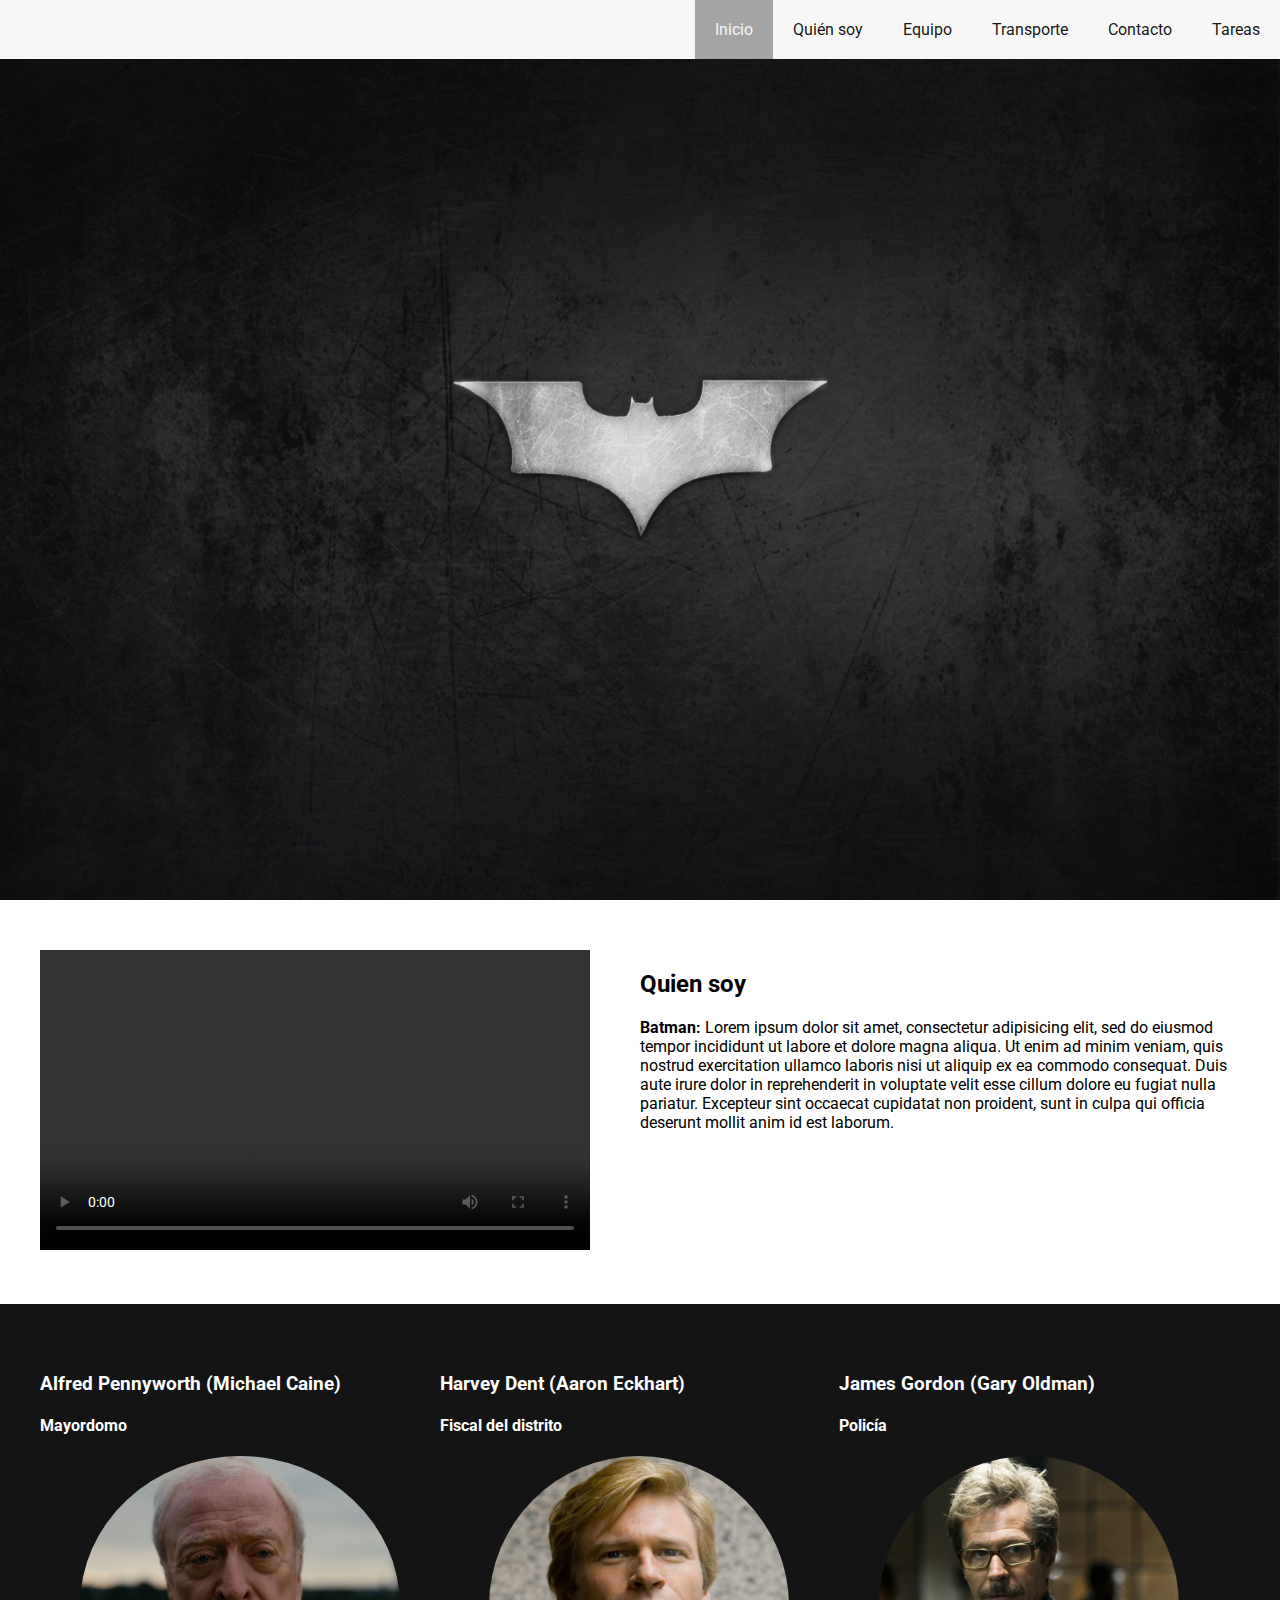
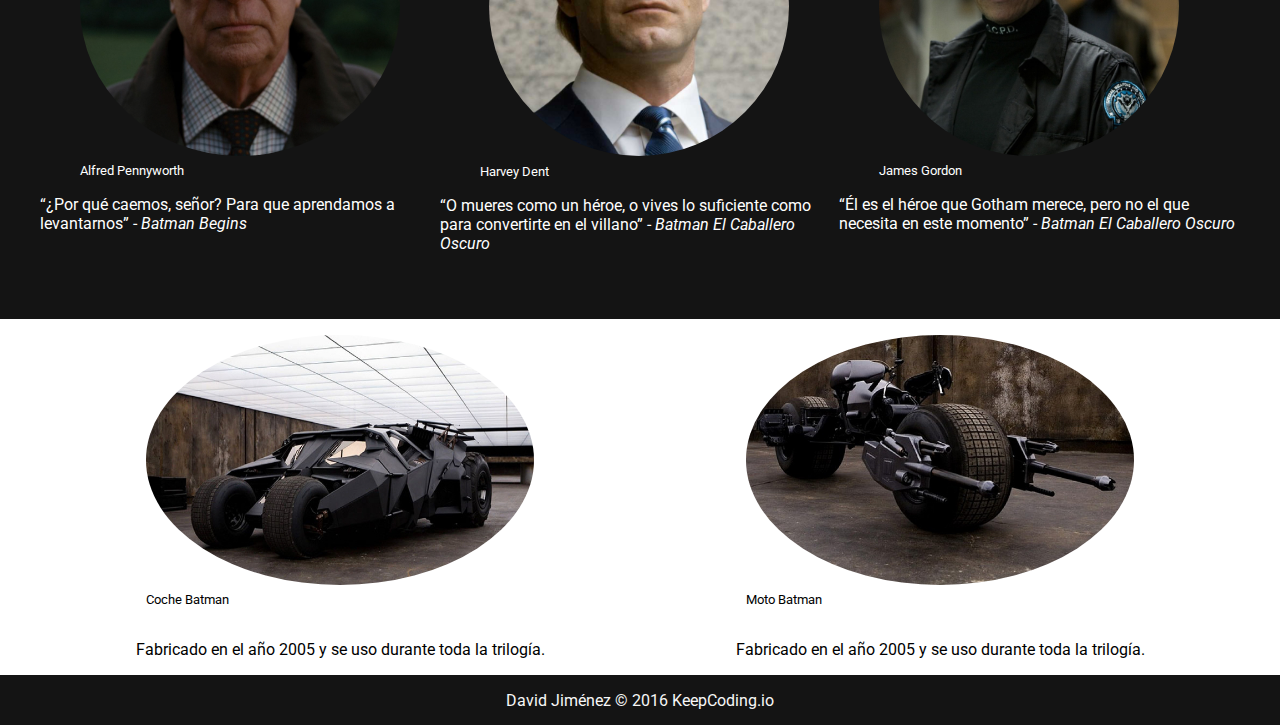
==== commit cf6ecec9: "Termino la sesión del día 5" ====
--- a/index.html
+++ b/index.html
@@ -7,6 +7,7 @@
     <link rel="stylesheet" type="text/css" href="style/grid.css">
     <link rel="stylesheet" type="text/css" href="style/style.css">
     <link href="https://fonts.googleapis.com/css?family=Roboto:400,700" rel="stylesheet">
+    <script src="js/modernizr-custom.js"></script>
 </head>
 
 <body>
@@ -41,7 +42,9 @@
     <main class="container">
         <section id="quien-soy" class="about-me clearfix section-content">
             <div class="batman-video">
-                VIDEO
+                <video id="video-batman" width="550" height="300" controls>
+<!--                     <source src="video/batman-lego.mp4" type="video/mp4"> -->
+                </video>
             </div>
             <div class="batman-info">
                 <h2>Quien soy</h2>
@@ -152,11 +155,17 @@
             </div>
         </section>
     </main>
+    <!--     
+    <video id="video" width="600" height="400"></video>
+    <button id="snap">Snap photo</button>
+    <canvas id="canvas" width="600" height="400"></canvas>
+ -->
     <footer class="footer">
         David Jiménez &copy; 2016 KeepCoding.io
     </footer>
 </body>
 <script src="js/animationImgTitle.js"></script>
 <script src="js/menu.js"></script>
+<script src="js/full-screen.js"></script>
 
 </html>
--- a/style/grid.css
+++ b/style/grid.css
@@ -33,7 +33,9 @@
 }
 
 .col-4 {
-	width: calc(calc(100% / 12) * 4);
+	/* IE 11 no soporta calc(calc()) - calc anidado
+	/* width: calc(calc(100% / 12) * 4); */
+	width: 33.3%;
 	float: left;
 	display: inline-block;
 }
